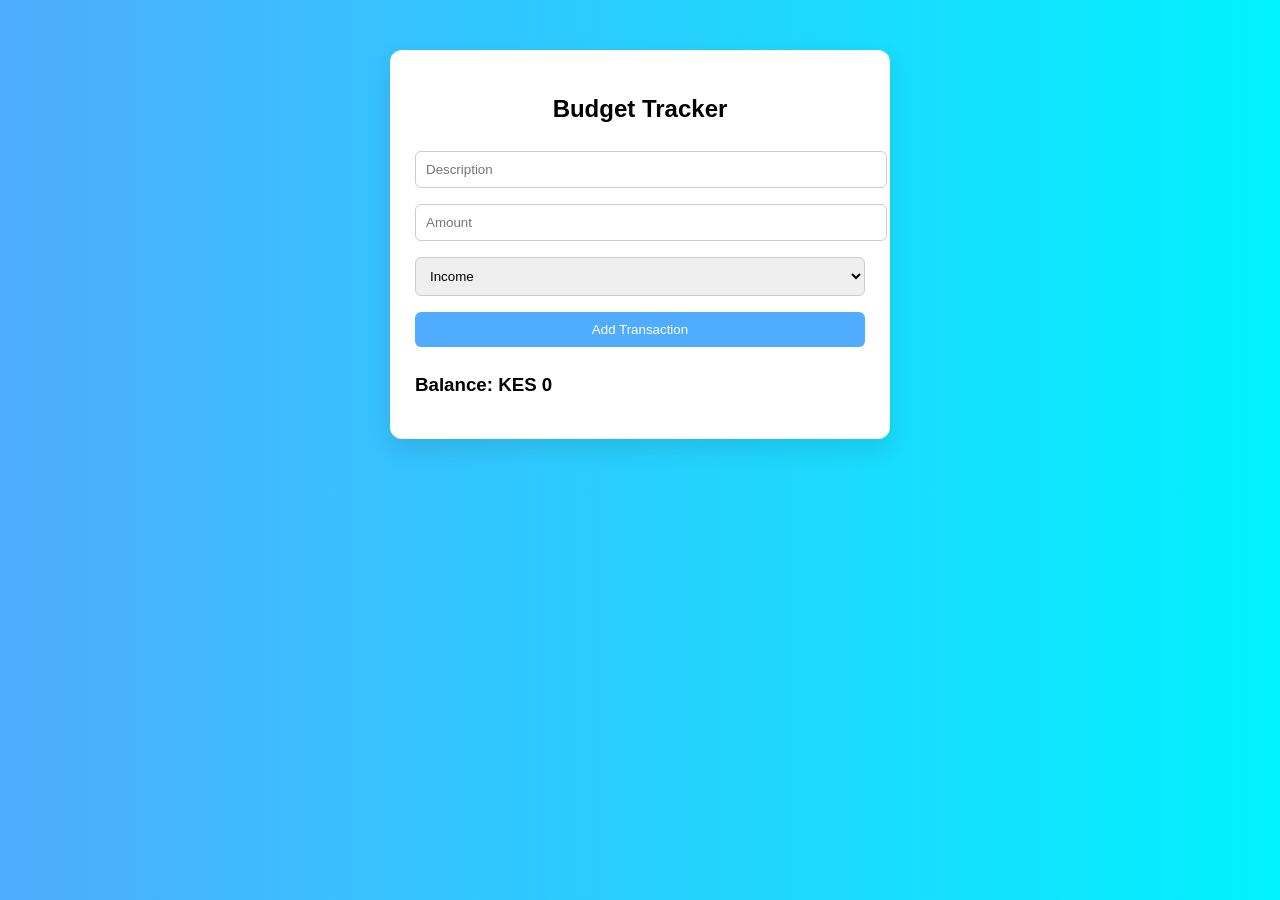
==== index.html @ 9f2e73e3 "Initial commit - budget tracker" ====
<!DOCTYPE html>
<html lang="en">
<head>
    <meta charset="UTF-8">
    <meta name="viewport" content="width=device-width, initial-scale=1.0">
    <title>Budget Tracker</title>
    <link rel="stylesheet" href="style.css">
</head>
<body>
    <div class="container">
        <h2>Budget Tracker</h2>
        <input type="text" id="desc" placeholder="Description">
        <input type="number" id="amount" placeholder="Amount">

        <select id="type">
            <option value="income">Income</option>
            <option value="expense">Expense</option>
        </select>
        <button onclick="addTransaction()">Add Transaction</button>

        <h3>Balance: KES <span id="balance">0</span></h3>

        <div id="list"></div>
    </div>
    <script src="script.js"></script>
</body>
</html>
---- style.css ----
body {
  font-family: Arial, sans-serif;
  background: linear-gradient(to right, #4facfe, #00f2fe);
  margin: 0;
  padding: 0;
}

.container {
  max-width: 450px;
  margin: 50px auto;
  background: white;
  padding: 25px;
  border-radius: 12px;
  box-shadow: 0 10px 25px rgba(0,0,0,0.1);
}

h2 {
  text-align: center;
}

input, select, button {
  width: 100%;
  padding: 10px;
  margin: 8px 0;
  border-radius: 6px;
  border: 1px solid #ccc;
}

button {
  background: #4facfe;
  color: white;
  border: none;
  cursor: pointer;
}

button:hover {
  background: #007bff;
}

.transaction {
  display: flex;
  justify-content: space-between;
  align-items: center;
  padding: 10px;
  border-bottom: 1px solid #eee;
}

.income {
  color: green;
}

.expense {
  color: red;
}

.transaction button {
  width: auto;
  padding: 5px 8px;
  background: red;
  color: white;
  border: none;
  border-radius: 5px;
  cursor: pointer;
}
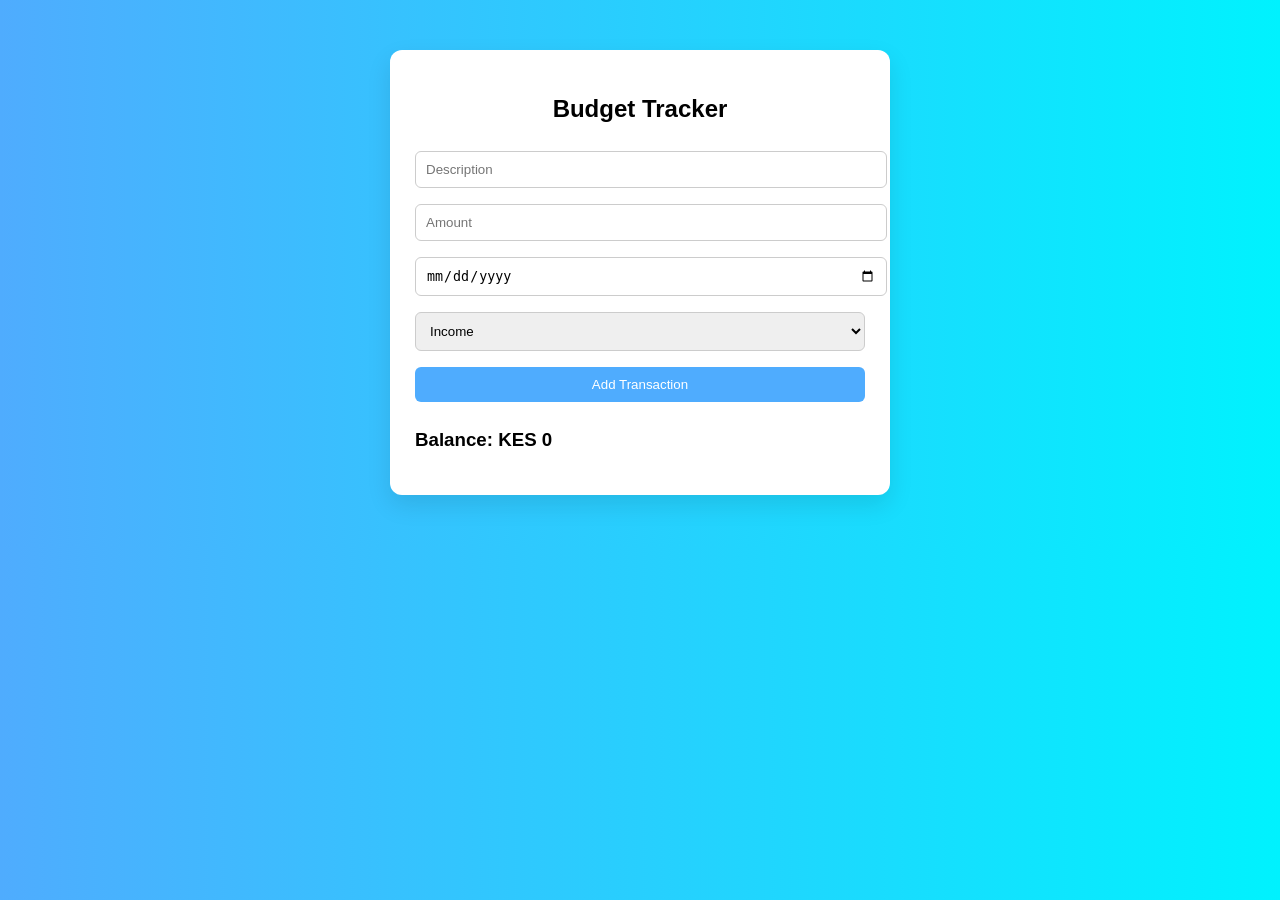
==== commit ab8f86fe: "date added" ====
--- a/index.html
+++ b/index.html
@@ -11,6 +11,7 @@
         <h2>Budget Tracker</h2>
         <input type="text" id="desc" placeholder="Description">
         <input type="number" id="amount" placeholder="Amount">
+        <input type="date" id="date">
 
         <select id="type">
             <option value="income">Income</option>
--- a/style.css
+++ b/style.css
@@ -1,64 +1,64 @@
-body {
-  font-family: Arial, sans-serif;
-  background: linear-gradient(to right, #4facfe, #00f2fe);
-  margin: 0;
-  padding: 0;
-}
-
-.container {
-  max-width: 450px;
-  margin: 50px auto;
-  background: white;
-  padding: 25px;
-  border-radius: 12px;
-  box-shadow: 0 10px 25px rgba(0,0,0,0.1);
-}
-
-h2 {
-  text-align: center;
-}
-
-input, select, button {
-  width: 100%;
-  padding: 10px;
-  margin: 8px 0;
-  border-radius: 6px;
-  border: 1px solid #ccc;
-}
-
-button {
-  background: #4facfe;
-  color: white;
-  border: none;
-  cursor: pointer;
-}
-
-button:hover {
-  background: #007bff;
-}
-
-.transaction {
-  display: flex;
-  justify-content: space-between;
-  align-items: center;
-  padding: 10px;
-  border-bottom: 1px solid #eee;
-}
-
-.income {
-  color: green;
-}
-
-.expense {
-  color: red;
-}
-
-.transaction button {
-  width: auto;
-  padding: 5px 8px;
-  background: red;
-  color: white;
-  border: none;
-  border-radius: 5px;
-  cursor: pointer;
+body {
+  font-family: Arial, sans-serif;
+  background: linear-gradient(to right, #4facfe, #00f2fe);
+  margin: 0;
+  padding: 0;
+}
+
+.container {
+  max-width: 450px;
+  margin: 50px auto;
+  background: white;
+  padding: 25px;
+  border-radius: 12px;
+  box-shadow: 0 10px 25px rgba(0,0,0,0.1);
+}
+
+h2 {
+  text-align: center;
+}
+
+input, select, button {
+  width: 100%;
+  padding: 10px;
+  margin: 8px 0;
+  border-radius: 6px;
+  border: 1px solid #ccc;
+}
+
+button {
+  background: #4facfe;
+  color: white;
+  border: none;
+  cursor: pointer;
+}
+
+button:hover {
+  background: #007bff;
+}
+
+.transaction {
+  display: flex;
+  justify-content: space-between;
+  align-items: center;
+  padding: 10px;
+  border-bottom: 1px solid #eee;
+}
+
+.income {
+  color: green;
+}
+
+.expense {
+  color: red;
+}
+
+.transaction button {
+  width: auto;
+  padding: 5px 8px;
+  background: red;
+  color: white;
+  border: none;
+  border-radius: 5px;
+  cursor: pointer;
 }
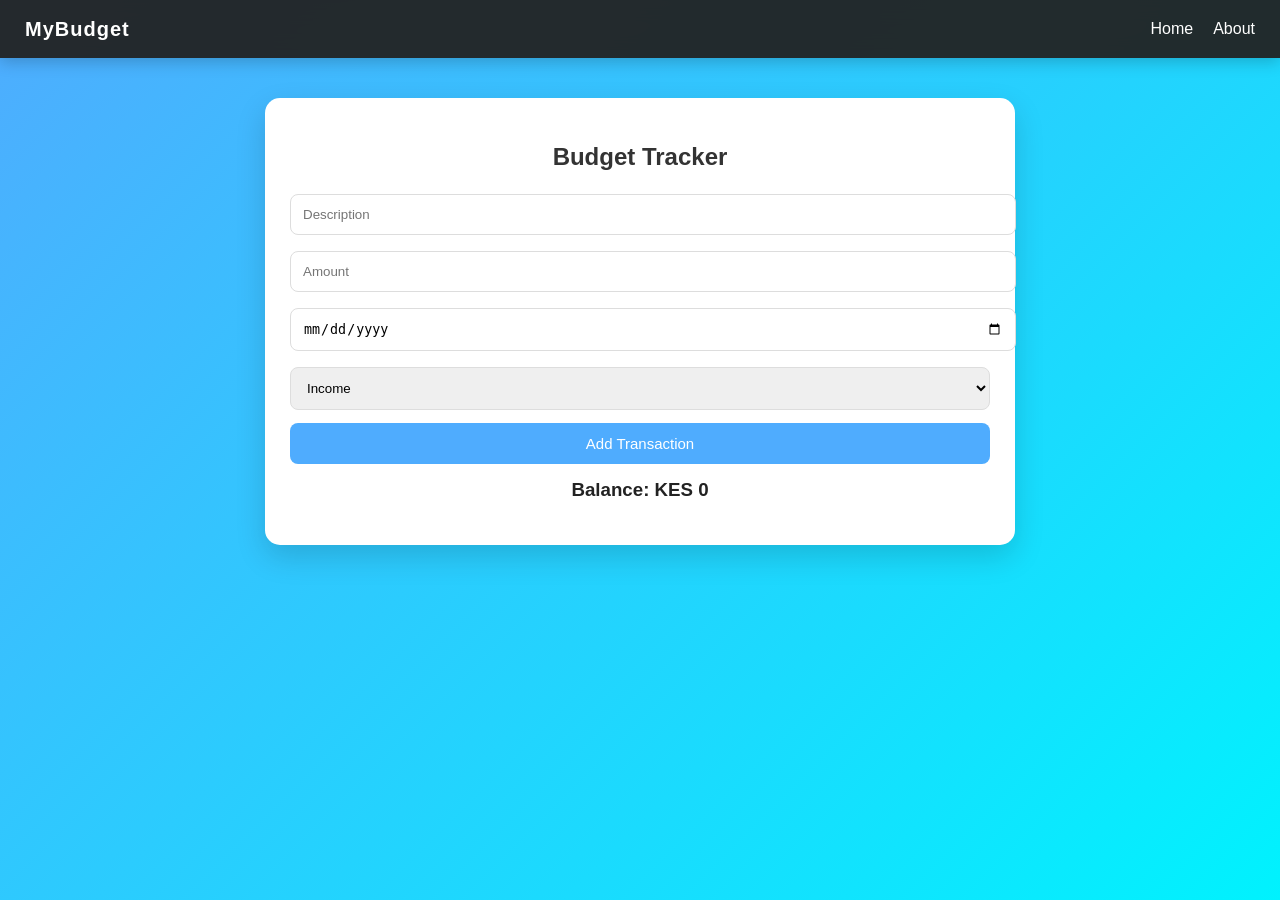
==== commit 7f4b0a83: "navbar added and styled" ====
--- a/index.html
+++ b/index.html
@@ -7,6 +7,13 @@
     <link rel="stylesheet" href="style.css">
 </head>
 <body>
+    <nav class="navbar">
+  <h2>MyBudget</h2>
+  <div>
+    <a href="index.html">Home</a>
+    <a href="about.html">About</a>
+  </div>
+</nav>
     <div class="container">
         <h2>Budget Tracker</h2>
         <input type="text" id="desc" placeholder="Description">
--- a/style.css
+++ b/style.css
@@ -1,64 +1,196 @@
-body {
-  font-family: Arial, sans-serif;
-  background: linear-gradient(to right, #4facfe, #00f2fe);
-  margin: 0;
-  padding: 0;
-}
-
-.container {
-  max-width: 450px;
-  margin: 50px auto;
-  background: white;
-  padding: 25px;
-  border-radius: 12px;
-  box-shadow: 0 10px 25px rgba(0,0,0,0.1);
-}
-
-h2 {
-  text-align: center;
-}
-
-input, select, button {
-  width: 100%;
-  padding: 10px;
-  margin: 8px 0;
-  border-radius: 6px;
-  border: 1px solid #ccc;
-}
-
-button {
-  background: #4facfe;
-  color: white;
-  border: none;
-  cursor: pointer;
-}
-
-button:hover {
-  background: #007bff;
-}
-
-.transaction {
-  display: flex;
-  justify-content: space-between;
-  align-items: center;
-  padding: 10px;
-  border-bottom: 1px solid #eee;
-}
-
-.income {
-  color: green;
-}
-
-.expense {
-  color: red;
-}
-
-.transaction button {
-  width: auto;
-  padding: 5px 8px;
-  background: red;
-  color: white;
-  border: none;
-  border-radius: 5px;
-  cursor: pointer;
+body {
+  font-family: 'Arial', sans-serif;
+  background: linear-gradient(135deg, #4facfe, #00f2fe);
+  margin: 0;
+  padding: 0;
+  min-height: 100vh;
+}
+
+/* PAGE WRAPPER (fixes centering issue across pages) */
+.page {
+  min-height: 100vh;
+  display: flex;
+  flex-direction: column;
+}
+
+/* MAIN CARD */
+.container {
+  width: 90%;
+  max-width: 700px;
+  background: #ffffff;
+  padding: 25px;
+  margin: 40px auto;
+  border-radius: 15px;
+  box-shadow: 0 12px 30px rgba(0,0,0,0.15);
+  animation: fadeIn 0.5s ease-in-out;
+}
+
+/* TITLE */
+h2 {
+  text-align: center;
+  margin-bottom: 15px;
+  color: #333;
+}
+
+/* INPUTS */
+input, select {
+  width: 100%;
+  padding: 12px;
+  margin: 8px 0;
+  border-radius: 8px;
+  border: 1px solid #ddd;
+  outline: none;
+  transition: 0.2s;
+}
+
+input:focus, select:focus {
+  border-color: #4facfe;
+  box-shadow: 0 0 5px rgba(79,172,254,0.5);
+}
+
+/* BUTTON */
+button {
+  width: 100%;
+  padding: 12px;
+  background: #4facfe;
+  color: white;
+  border: none;
+  border-radius: 8px;
+  font-size: 15px;
+  cursor: pointer;
+  transition: 0.3s;
+  margin-top: 5px;
+}
+
+button:hover {
+  background: #007bff;
+  transform: scale(1.02);
+}
+
+/* BALANCE */
+h3 {
+  text-align: center;
+  margin-top: 15px;
+  color: #222;
+}
+
+/* TRANSACTION BOX */
+.transaction {
+  display: flex;
+  justify-content: space-between;
+  align-items: center;
+  background: #f9f9f9;
+  padding: 12px;
+  margin-top: 10px;
+  border-radius: 10px;
+  border-left: 5px solid #ddd;
+  transition: 0.2s;
+}
+
+.transaction:hover {
+  transform: scale(1.01);
+  background: #f1f1f1;
+}
+
+/* INCOME / EXPENSE */
+.income {
+  color: #28a745;
+  font-weight: bold;
+}
+
+.expense {
+  color: #dc3545;
+  font-weight: bold;
+}
+
+/* DELETE BUTTON */
+.transaction button {
+  width: auto;
+  padding: 5px 10px;
+  background: #ff4d4d;
+  border-radius: 6px;
+  font-size: 12px;
+}
+
+.transaction button:hover {
+  background: #e60000;
+}
+
+/* DATE TEXT */
+.transaction small {
+  color: #777;
+  font-size: 12px;
+}
+
+/* ANIMATION */
+@keyframes fadeIn {
+  from {
+    opacity: 0;
+    transform: translateY(10px);
+  }
+  to {
+    opacity: 1;
+    transform: translateY(0);
+  }
+}
+.navbar {
+  position: sticky;
+  top: 0;
+  z-index: 1000;
+
+  display: flex;
+  justify-content: space-between;
+  align-items: center;
+
+  background: rgba(34, 34, 34, 0.95);
+  backdrop-filter: blur(10px);
+
+  padding: 15px 25px;
+  color: white;
+
+  box-shadow: 0 4px 15px rgba(0,0,0,0.2);
+}
+
+/* Brand (MyBudget) */
+.navbar h2 {
+  margin: 0;
+  font-size: 20px;
+  letter-spacing: 1px;
+  color: #ffffff;
+}
+
+/* Links container */
+.navbar div {
+  display: flex;
+  gap: 20px;
+}
+
+/* Links */
+.navbar a {
+  color: white;
+  text-decoration: none;
+  font-weight: 500;
+  position: relative;
+  transition: 0.3s;
+  padding: 5px 0;
+}
+
+/* Hover effect (underline animation) */
+.navbar a::after {
+  content: "";
+  position: absolute;
+  left: 0;
+  bottom: -3px;
+  width: 0%;
+  height: 2px;
+  background: #4facfe;
+  transition: 0.3s;
+}
+
+.navbar a:hover {
+  color: #4facfe;
+}
+
+.navbar a:hover::after {
+  width: 100%;
 }
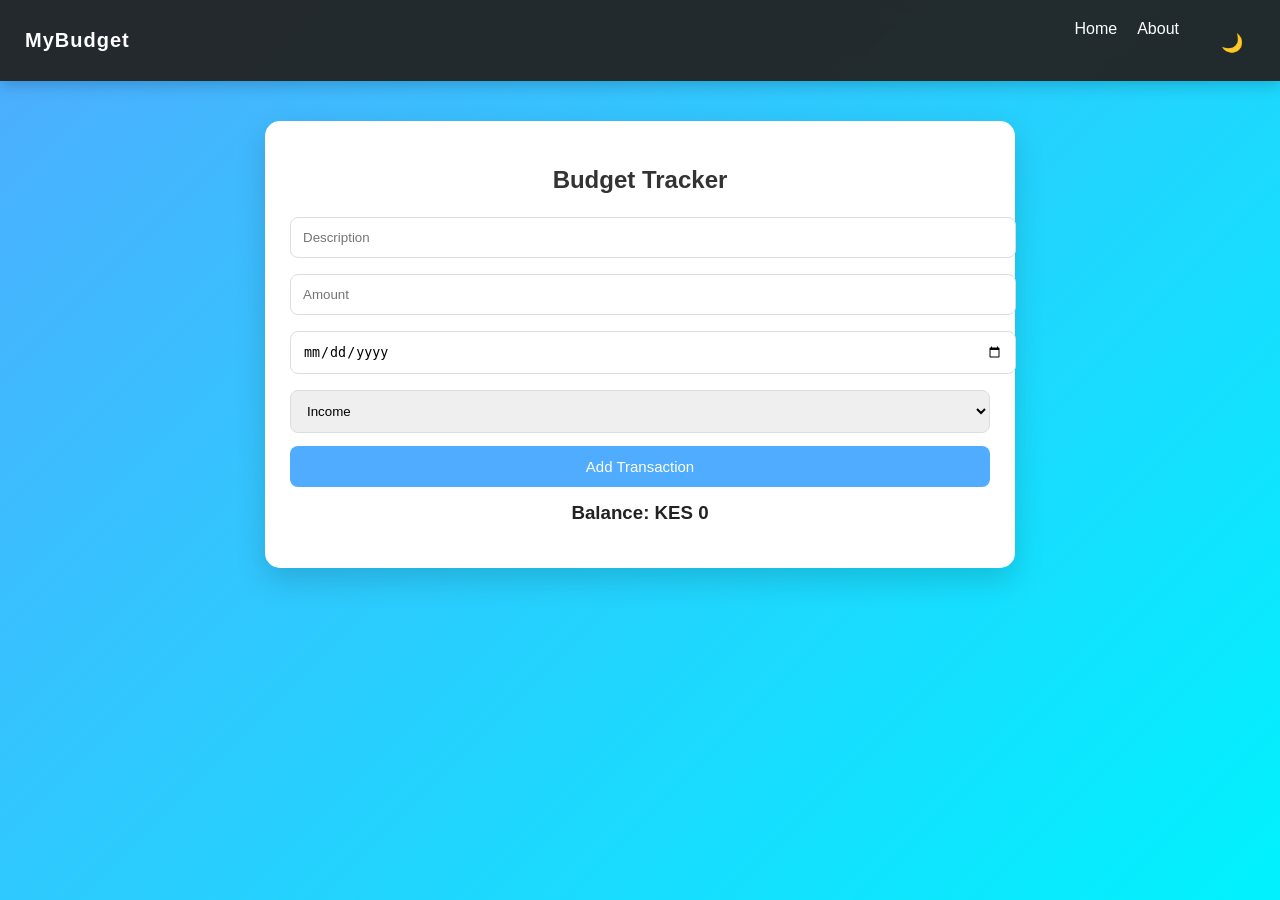
==== commit 9f112920: "dark mode added" ====
--- a/index.html
+++ b/index.html
@@ -12,6 +12,7 @@
   <div>
     <a href="index.html">Home</a>
     <a href="about.html">About</a>
+    <button onclick="toggleDarkMode()" class="dark-toggle">🌙</button>
   </div>
 </nav>
     <div class="container">
--- a/style.css
+++ b/style.css
@@ -1,9 +1,10 @@
 body {
-  font-family: 'Arial', sans-serif;
+  font-family: "Arial", sans-serif;
   background: linear-gradient(135deg, #4facfe, #00f2fe);
   margin: 0;
   padding: 0;
   min-height: 100vh;
+  color: #222;
 }
 
 /* PAGE WRAPPER (fixes centering issue across pages) */
@@ -193,4 +194,59 @@
 
 .navbar a:hover::after {
   width: 100%;
+}
+body.dark {
+  background: #121212;
+  body.dark h1,
+  body.dark h2,
+  body.dark h3,
+  body.dark p,
+  body.dark li,
+  body.dark small {
+  color: whitesmoke;
+}
+  font-family: "Segoe UI", Roboto, Arial, sans-serif;
+}
+
+/* dark container */
+body.dark .container {
+  background: #1e1e1e;
+  color: #f1f1f1;
+}
+
+/* dark navbar */
+body.dark .navbar {
+  background: rgba(20, 20, 20, 0.95);
+}
+
+/* inputs in dark mode */
+body.dark input,
+body.dark select {
+  background: #2a2a2a;
+  color: white;
+  border: 1px solid #444;
+}
+
+/* transaction cards */
+body.dark .transaction {
+  background: #2a2a2a;
+}
+
+/* links */
+body.dark .navbar a {
+  color: #f1f1f1;
+}
+
+/* toggle button */
+.dark-toggle {
+  background: transparent;
+  border: none;
+  color: white;
+  font-size: 18px;
+  cursor: pointer;
+  margin-left: 10px;
+}
+
+body.dark .dark-toggle {
+  color: #4facfe;
 }
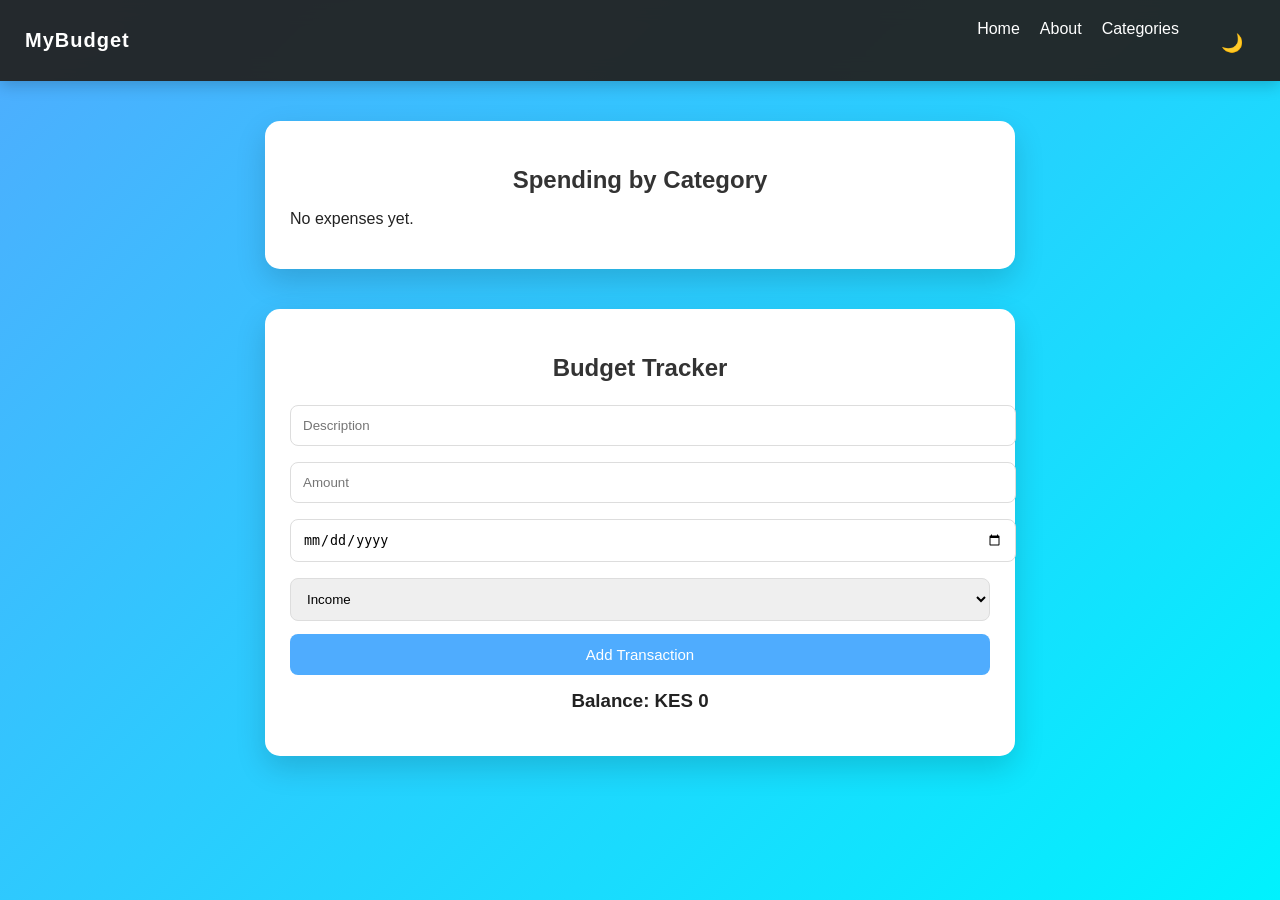
==== commit c0d0ea20: "categories page added" ====
--- a/index.html
+++ b/index.html
@@ -12,9 +12,15 @@
   <div>
     <a href="index.html">Home</a>
     <a href="about.html">About</a>
+    <a href="categories.html">Categories</a>
     <button onclick="toggleDarkMode()" class="dark-toggle">🌙</button>
   </div>
 </nav>
+ <div class="container">
+    <h2>Spending by Category</h2>
+    <div id="categoryList"></div>
+  </div>
+
     <div class="container">
         <h2>Budget Tracker</h2>
         <input type="text" id="desc" placeholder="Description">
